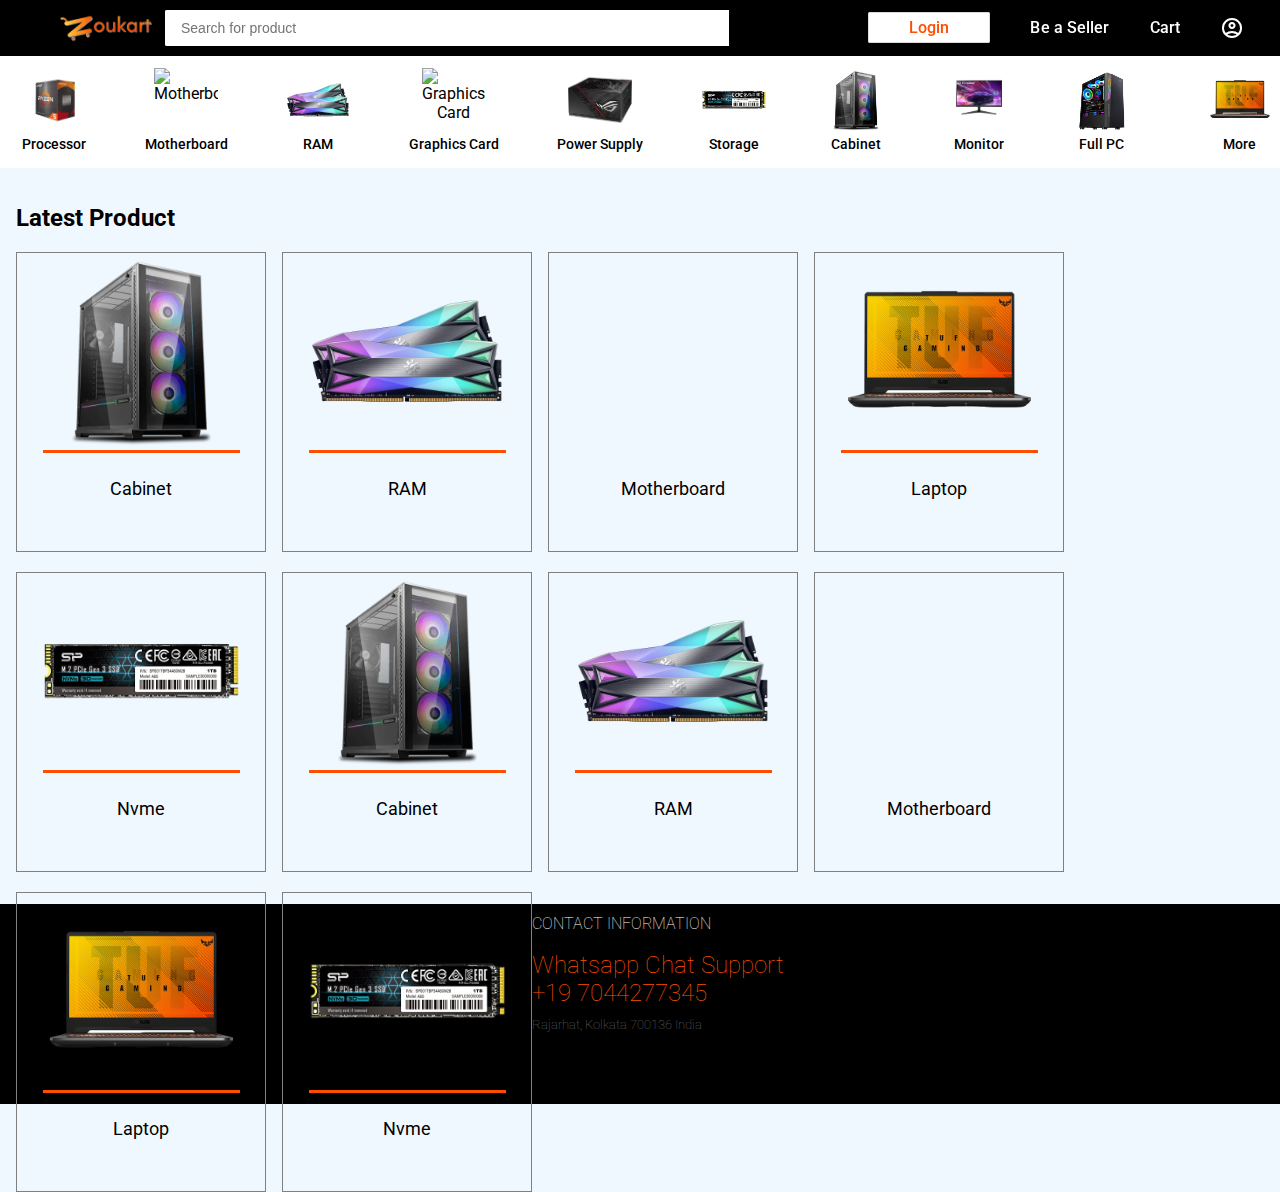
==== index.html @ 6c819868 "Add files via upload" ====
<!DOCTYPE html>
<html lang="en">
<head>
    <meta charset="UTF-8">
    <meta http-equiv="X-UA-Compatible" content="IE=edge">
    <meta name="viewport" content="width=device-width, initial-scale=l1.0">
    <title>Zoukart</title>
    <link rel="shortcut icon" href="img/zou-icon.ico" type="image/x-icon" />
    <link rel="stylesheet" href="style.css">
    <link rel="stylesheet" href="https://fonts.googleapis.com/css2?family=Material+Symbols+Outlined:opsz,wght,FILL,GRAD@48,300,0,0" />
</head>
<body>
    <div class="container">
        <div>
            <div class="nav">
                <div class="nav1">
                    <div class="nav1-l1"></div>
                    <div class="nav1-2">
                        <div class="brand">
                            <div class="brand1">
                                <img src="img/zou.png" alt="Zoukart" srcset="" class="icon" width="95">
                            </div>
                        </div>
                        <div class="searchbar">
                            <form class="sbform" action="/search" method="get">
                                <div class="searchcol _searcol">
                                    <div class="searchtext">
                                        <input class="searchtext1" type="text" name="q" autocomplete="off" title="Search for products" placeholder="Search for product" value="">
                                    </div>
                                </div>
                            </form>
                        </div>
                        <div class="foruserandseller login1">
                            <div class="login2">
                                <div class="logi login3">
                                    <div>
                                        <a class="loginlink" href="login/login.html">Login</a>
                                    </div>
                                </div>
                            </div>
                        </div>
                        <div class="foruserandseller">
                            <a href="" class="sellerpage">
                                <span>Be a Seller</span>
                            </a>
                        </div>
                        <div class="foruserandseller">
                                    <a class="cartpage" href="">
                                        <span>Cart</span>
                                    </a>
                        </div>
                        <div class="foruserandseller">
                            <a class="useraccount" href="">
                                <span class="material-symbols-outlined">
                                    account_circle
                                    </span>
                            </a>
                        </div>
                    </div>
                    <div class="nav1-l1"></div>
                </div>
            </div>
            <div class="productbanner">
                <div class="proban1">
                    <div class="proban2">
                        <div class="category">
                            <a href="https://zoukart.com/product-category/processor">
                                <div class="cat">
                                    <div class="cat1" style="height: 64px; width: 64px;">
                                        <img loading="lazy" class="ima" alt="Processor" src="img/processor.png">
                                    </div>
                                </div>
                                <div class="catname">Processor</div>
                            </a>
                        </div>
                        <div class="category">
                            <a href="https://zoukart.com/product-category/motherboard">
                                <div class="cat">
                                     <div class="cat1" style="height: 64px; width: 64px;">
                                         <img loading="lazy" class="ima" alt="Motherboard" src="img/motherboard.png">
                                     </div>
                                </div>
                                <div class="catname">Motherboard</div>
                            </a>
                        </div>
                        <div class="category">
                            <a href="https://zoukart.com/product-category/memory-ram/?orderby=date">
                                <div class="cat">
                                    <div class="cat1" style="height: 64px; width: 64px;">
                                        <img loading="lazy" class="ima" alt="RAM" src="img/ram.png">
                                    </div>
                               </div>
                               <div class="catname">RAM</div>
                            </a></div>
                        <div class="category">
                            <a href="https://zoukart.com/product-category/graphics-card/">
                                <div class="cat">
                                    <div class="cat1" style="height: 64px; width: 64px;">
                                        <img loading="lazy" class="ima" alt="Graphics Card" src="img/gcard.png">
                                    </div>
                               </div>
                               <div class="catname">Graphics Card</div>
                            </a></div>
                        <div class="category">
                            <a href="https://zoukart.com/product-category/power-supply/?orderby=date">
                                <div class="cat">
                                    <div class="cat1" style="height: 64px; width: 64px;">
                                        <img loading="lazy" class="ima" alt="Power Supply" src="img/ps.png">
                                    </div>
                               </div>
                               <div class="catname">Power Supply</div>
                            </a></div>
                        <div class="category">
                            <a href="">
                                <div class="cat">
                                    <div class="cat1" style="height: 64px; width: 64px;">
                                        <img loading="lazy" class="ima" alt="Storage" src="img/storage.png">
                                    </div>
                               </div>
                               <div class="catname">Storage</div>
                            </a></div>
                        <div class="category">
                            <a href="">
                                <div class="cat">
                                    <div class="cat1" style="height: 64px; width: 64px;">
                                        <img loading="lazy" class="ima" alt="Cabinet" src="img/cabinet.png">
                                    </div>
                               </div>
                               <div class="catname">Cabinet</div>
                            </a></div>
                        <div class="category">
                            <a href="">
                                <div class="cat">
                                    <div class="cat1" style="height: 64px; width: 64px;">
                                        <img loading="lazy" class="ima" alt="Monitor" src="img/monitor.png">
                                    </div>
                               </div>
                               <div class="catname">Monitor</div>
                            </a></div>
                        <div class="category">
                            <a href="">
                                <div class="cat">
                                    <div class="cat1" style="height: 64px; width: 64px;">
                                        <img loading="lazy" class="ima" alt="Full PC" src="img/prebuilt.png">
                                    </div>
                               </div>
                               <div class="catname">Full PC</div>
                            </a></div>
                        <div class="category">
                            <a href="">
                                <div class="cat">
                                    <div class="cat1" style="height: 64px; width: 64px;">
                                        <img loading="lazy" class="ima" alt="More" src="img/laptop.png">
                                    </div>
                               </div>
                               <div class="catname">More</div>
                            </a>
                        </div>
                    </div>
                </div>
            </div>
            <div class="rest part">
                <div class="slide show" style="padding: 0px 0px 10px;"></div>
                <div class="slide show" style="border-left: 0px;border-top: 0px;border-right: 0px;padding: 0px 0px 10px;">
                    <div class="slider"></div>
                </div>
            </div>
            <div class="maincontent">
                <div class="latestproduct">
                    <h2>Latest Product</h2>
                    <div class="l1">
                        <div class="l2"><img class="limg" src="img/cabinet.png" alt=""><p>Cabinet</p></div>
                    </div>
                    <div class="l1">
                        <div class="l2"><img class="limg" src="img/ram.png" alt=""><p>RAM</p></div>
                    </div>
                    <div class="l1">
                        <div class="l2"><img class="limg" src="img/motherboard.png" alt=""><p>Motherboard</p></div>
                    </div>
                    <div class="l1">
                        <div class="l2"><img class="limg" src="img/laptop.png" alt=""><p>Laptop</p></div>
                    </div>
                    <div class="l1">
                        <div class="l2"><img class="limg" src="img/storage.png" alt=""><p>Nvme</p></div>
                    </div>
                    <div class="l1">
                        <div class="l2"><img class="limg" src="img/cabinet.png" alt=""><p>Cabinet</p></div>
                    </div>
                    <div class="l1">
                        <div class="l2"><img class="limg" src="img/ram.png" alt=""><p>RAM</p></div>
                    </div>
                    <div class="l1">
                        <div class="l2"><img class="limg" src="img/motherboard.png" alt=""><p>Motherboard</p></div>
                    </div>
                    <div class="l1">
                        <div class="l2"><img class="limg" src="img/laptop.png" alt=""><p>Laptop</p></div>
                    </div>
                    <div class="l1">
                        <div class="l2"><img class="limg" src="img/storage.png" alt=""><p>Nvme</p></div>
                    </div>
                </div>
            </div>
            <div class="footer">
                <div class="box1">
                    <h4>CONTACT INFORMATION</h4><br>
                    <h2 class="con">Whatsapp Chat Support</h2>
                    <h2 class="num">+19 7044277345</h2>
                    <h5>Rajarhat, Kolkata 700136 India</h5>
                </div>
            </div>
        </div>
    </div>
    <script src="script.js"></script>
</body>
</html>
---- style.css ----
@import url('https://fonts.googleapis.com/css2?family=Roboto&display=swap');


body{
    background-color: aliceblue;
}
*{
    box-sizing: border-box;
    margin: 0;
    padding: 0;
}
a {
    font-family: 'Roboto', sans-serif;
    text-decoration: none;
    outline: none;
    color: inherit;
}
h2 {
    font-family: 'Roboto', sans-serif;
    text-decoration: none;
    outline: none;
    color: inherit;
    margin-bottom: 0px;
    margin-left: 16px;
}
h4 {
    font-family: 'Roboto', sans-serif;
    text-decoration: none;
    outline: none;
    color: inherit;
    color: #fff;
    padding-top: 10px;
    margin-left: 16px;
    font-weight: 100;
}
h5 {
    font-family: 'Roboto', sans-serif;
    text-decoration: none;
    outline: none;
    color: inherit;
    color: rgb(114, 112, 112);
    padding-top: 10px;
    margin-left: 16px;
    font-weight: 100;
}

#container{
    height: 100%;
}
.nav{
    padding-bottom: 56px;
    min-width: 978px;
    position: relative;
}
.nav1{
    position: fixed;
    display: flex;
    will-change: transform;
    width: 100%;
    height: 56px;
    background-color: black;
    color: white;
    z-index: 10;
    flex-direction: row;

}
.nav1 .nav1-1{
    height: 100%;
    min-width: 124px;
}
.nav1 .nav1-2 {
    max-width: 1248px;
    width: 100%;
    display: flex;
    height: 100%;
    margin: 0 auto;
}
.nav1 .nav1-2 .brand{
    justify-content: flex-end;
    min-width: 137px;
    display: flex;
    height: 56px;
}
.brand1 {
    display: flex;
    flex-direction: column;
    justify-content: center;
}
.icon {
    display: block;
}
.nav1 .searchbar {
    display: flex;
    justify-content: flex-start;
    height: 100%;
    min-width: 304px;
    width: calc(100% - 540px);
    margin: 0 auto 0 12px;
    align-items: center;
}
.sbform {
    display: inline block;
    box-shadow: 0 2px 4px 0 rgb(0, 0, 0 / 23%);
    width: 100%;
    height: 36px;
    max-width: 564px;
    position: relative;
}
.searchbar {
    width: 100%;
}
.sbform ._searcol {
    display: flex;
    background-color: white;
    justify-content: space-between;
    border-radius: 2px;
    height: 100%;
}

.searchcol {
    width: 100%;
    height: 100%;
}
.sbform ._searcol .searchtext {
    position: relative;
    display: inline-block;
    width: 100%;
}
.sbform ._searcol .searchtext1 {
    padding: 0 16px;
    border-radius: 2px 0 0 2px;
    border: 0;
    outline: 0 none;
    font-size: 14px;
    height: 36px;
    width: 100%;
}
.nav1 .foruserandseller .login1{
    align-items: center;
    min-width: 112px;
}
.nav1 .foruserandseller {
    display: flex;
    flex: 0 0 auto;
    margin: 0 20px;
    max-width: 150px;
    justify-content: flex-end;
}
.login2 {
    display: flex;
    align-items: center;
    cursor: pointer;
    height: 100%;
    line-height: 20px;
    font-size: 16px;
    letter-spacing: .1px;
    font-weight: 500;
    color: #fff;
    user-select: none;
}
.logi {
    display: inline-block;
    position: relative;
}
.login3 {
    cursor: pointer;
}
.loginlink {
    color: #FF4E00;
    font-weight: 500;
    background-color: #fff;
    cursor: pointer;
    border-radius: 2px;
    height: 32px;
    padding: 5px 40px;
    border: 1px solid #dbdbdb;
}
.sellerpage {
    display: flex;
    align-items: center;
    line-height: 20px;
    font-size: 16px;
    letter-spacing: .1px;
    font-weight: 500;
    color: #fff;
    position: relative;
}
.cartpage {
    display: flex;
    align-items: center;
    line-height: 20px;
    font-size: 16px;
    letter-spacing: .1px;
    font-weight: 500;
    color: #fff;
    position: relative;
}
.useraccount {
    display: flex;
    align-items: center;
    line-height: 20px;
    font-size: 20px;
    letter-spacing: .1px;
    font-weight: 500;
    color: #fff;
    position: relative;
}
.productbanner {
    background-color: white;
    min-height: 112px;
    color: black;
    z-index: 6;
    width: 100%;
}
.proban1{
    width: 100%;
    display: flex;
    align-items: center;
    justify-content: center;
    background-color: #fff;
    box-shadow: 0 1px 1px 0 rgb(0, 0, 0 / 16%);
}
.proban2 {
    display: flex;
    position: sticky;
    justify-content: space-between;
    flex-direction: row;
    max-width: 1280px;
    color: black;
    width: 100%;
}
.category:first-child {
    padding-left: 22px;
}
.category {
    padding: 12px 8px;
    text-align: center;
    cursor: pointer;
}
.category:last-child {
    padding-left: 24px;
}
.cat {
    margin-bottom: 4px;
}
.cat1 {
    position: relative;
    margin: 0 auto;
}
.ima {
    position: absolute;
    inset: 0px;
    margin: auto;
    opacity: 1;
    max-width: 100%;
    max-height: 100%;
}
.catname {
    font-size: 14px;
    letter-spacing: 0;
    font-weight: 500;
}
.part {
    width: 100%;
    position: relative;
}
.rest {
    margin: 0 auto;
    min-width: 978px;
    max-width: 1680px;
    padding: 8px;
}
.slide {
    display: block;
}
.slider {
    max-width: 1680px;
    overflow: hidden;
    position: relative;
}
.maincontent {
    height: 700px;
}
.l1 {
    width: 250px;
    height: 300px;
    border: 1px solid gray;
    margin-left: 16px;
    display: flex;
    float: left;
    margin-top: 20px;
}
.l2 {
    width: 100%;
    height: 200px;
    margin-top: 0;
}
.l2 .limg {
    margin: auto;
    opacity: 1;
    height: 200px;
    margin-top: 0;
    display: flex;
    justify-self: center;
    border-bottom: #FF4E00 solid ;
}
p {
    font-family: 'Roboto', sans-serif;
    margin: auto;
    text-align: center;
    margin-top: 25px;
    font-size: large;
}
.footer {
    height: 200px;
    width: 100%;
    background-color: black;
    bottom: 0;
    margin-bottom: 0;
}

.con , .num {
    color: #FF4E00;
    font-family: 'Roboto', sans-serif;
    font-weight: 100;
}
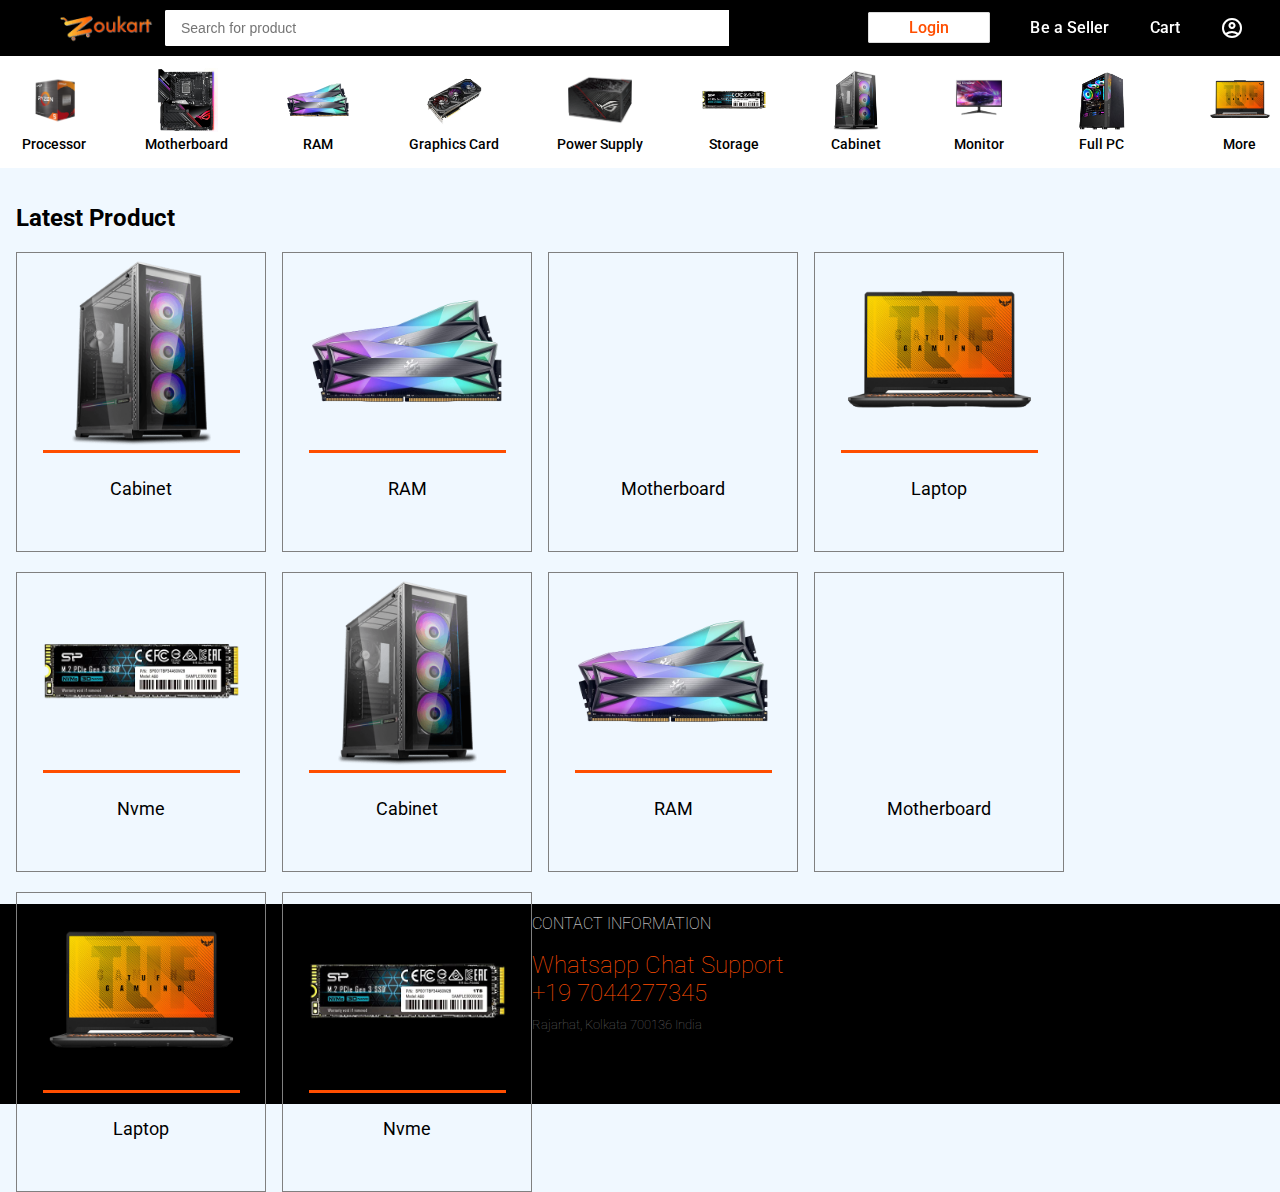
==== commit 5eb8f1f5: "Update index.html" ====
--- a/index.html
+++ b/index.html
@@ -77,7 +77,7 @@
                             <a href="https://zoukart.com/product-category/motherboard">
                                 <div class="cat">
                                      <div class="cat1" style="height: 64px; width: 64px;">
-                                         <img loading="lazy" class="ima" alt="Motherboard" src="img/motherboard.png">
+                                         <img loading="lazy" class="ima" alt="Motherboard" src="img/motherboard.jpg">
                                      </div>
                                 </div>
                                 <div class="catname">Motherboard</div>
@@ -96,7 +96,7 @@
                             <a href="https://zoukart.com/product-category/graphics-card/">
                                 <div class="cat">
                                     <div class="cat1" style="height: 64px; width: 64px;">
-                                        <img loading="lazy" class="ima" alt="Graphics Card" src="img/gcard.png">
+                                        <img loading="lazy" class="ima" alt="Graphics Card" src="img/gcard.jpg">
                                     </div>
                                </div>
                                <div class="catname">Graphics Card</div>
@@ -212,4 +212,4 @@
     </div>
     <script src="script.js"></script>
 </body>
-</html>+</html>
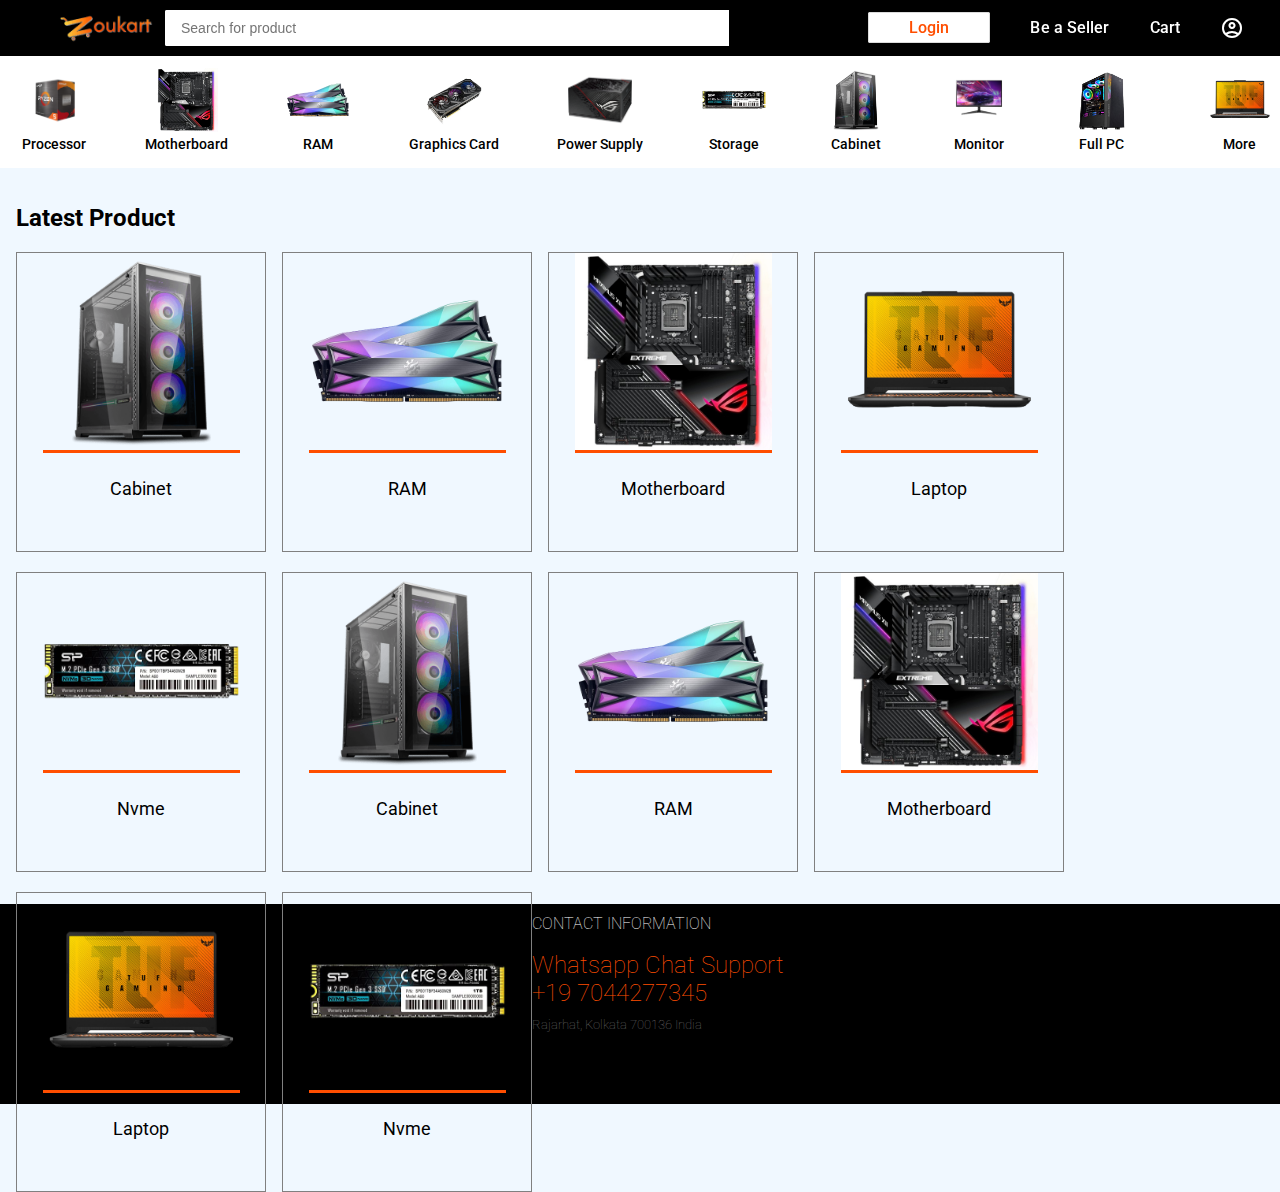
==== commit cd2e60b4: "Update index.html" ====
--- a/index.html
+++ b/index.html
@@ -175,7 +175,7 @@
                         <div class="l2"><img class="limg" src="img/ram.png" alt=""><p>RAM</p></div>
                     </div>
                     <div class="l1">
-                        <div class="l2"><img class="limg" src="img/motherboard.png" alt=""><p>Motherboard</p></div>
+                        <div class="l2"><img class="limg" src="img/motherboard.jpg" alt=""><p>Motherboard</p></div>
                     </div>
                     <div class="l1">
                         <div class="l2"><img class="limg" src="img/laptop.png" alt=""><p>Laptop</p></div>
@@ -190,7 +190,7 @@
                         <div class="l2"><img class="limg" src="img/ram.png" alt=""><p>RAM</p></div>
                     </div>
                     <div class="l1">
-                        <div class="l2"><img class="limg" src="img/motherboard.png" alt=""><p>Motherboard</p></div>
+                        <div class="l2"><img class="limg" src="img/motherboard.jpg" alt=""><p>Motherboard</p></div>
                     </div>
                     <div class="l1">
                         <div class="l2"><img class="limg" src="img/laptop.png" alt=""><p>Laptop</p></div>
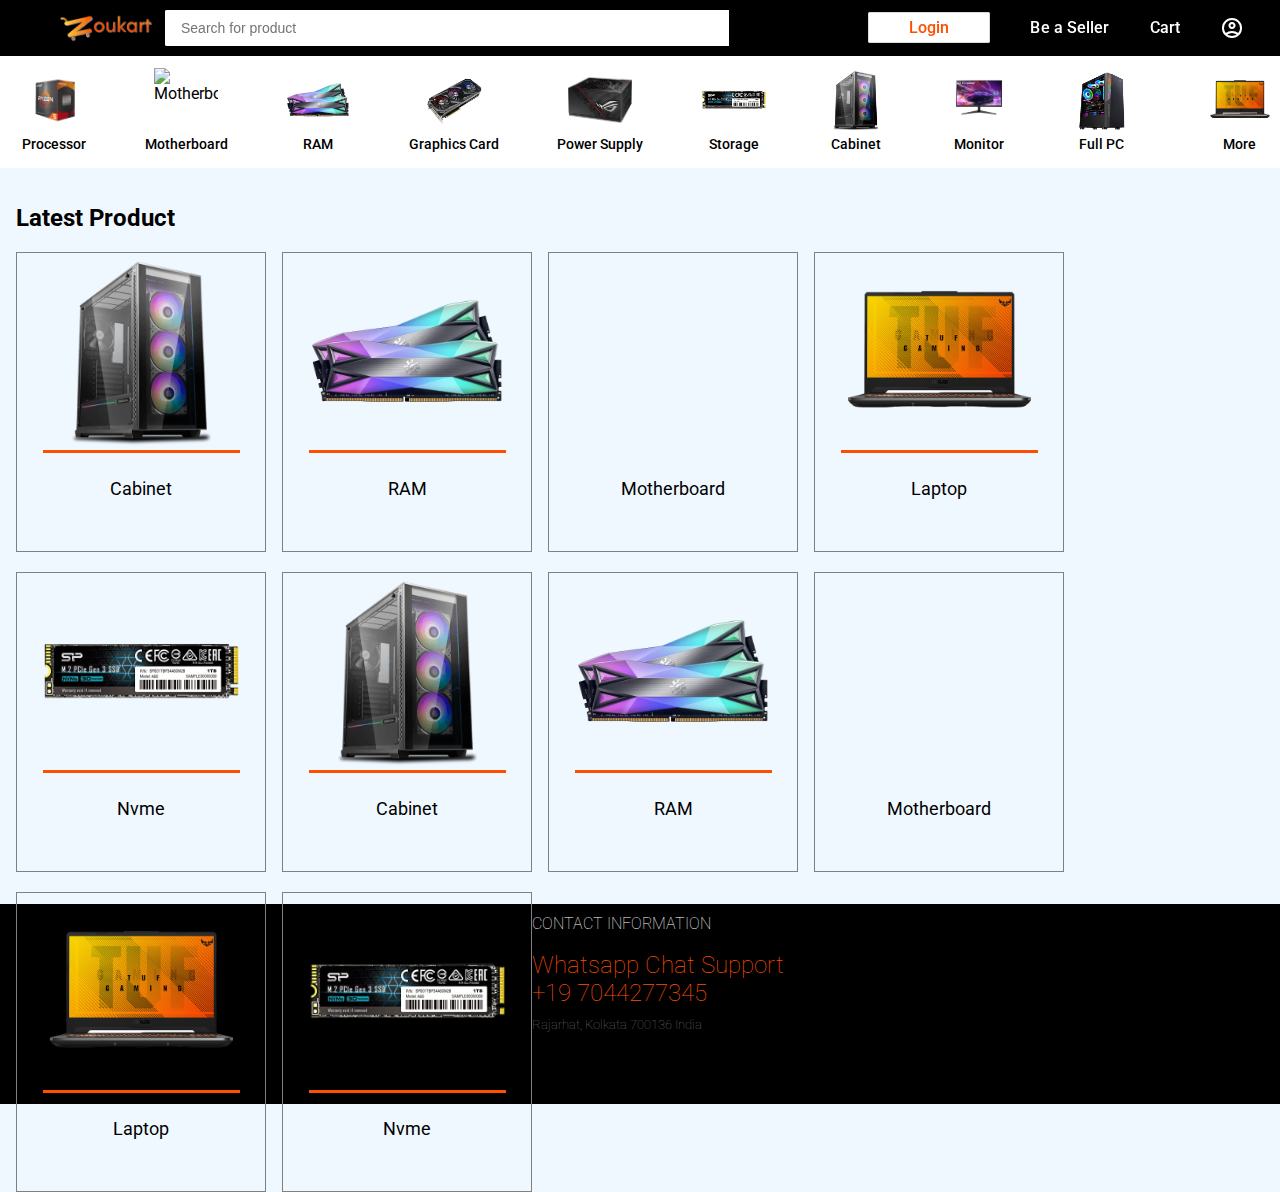
==== commit 8467345d: "Update index.html" ====
--- a/index.html
+++ b/index.html
@@ -77,7 +77,7 @@
                             <a href="https://zoukart.com/product-category/motherboard">
                                 <div class="cat">
                                      <div class="cat1" style="height: 64px; width: 64px;">
-                                         <img loading="lazy" class="ima" alt="Motherboard" src="img/motherboard.jpg">
+                                         <img loading="lazy" class="ima" alt="Motherboard" src="img/motherboard.png">
                                      </div>
                                 </div>
                                 <div class="catname">Motherboard</div>
@@ -175,7 +175,7 @@
                         <div class="l2"><img class="limg" src="img/ram.png" alt=""><p>RAM</p></div>
                     </div>
                     <div class="l1">
-                        <div class="l2"><img class="limg" src="img/motherboard.jpg" alt=""><p>Motherboard</p></div>
+                        <div class="l2"><img class="limg" src="img/motherboard.png" alt=""><p>Motherboard</p></div>
                     </div>
                     <div class="l1">
                         <div class="l2"><img class="limg" src="img/laptop.png" alt=""><p>Laptop</p></div>
@@ -190,7 +190,7 @@
                         <div class="l2"><img class="limg" src="img/ram.png" alt=""><p>RAM</p></div>
                     </div>
                     <div class="l1">
-                        <div class="l2"><img class="limg" src="img/motherboard.jpg" alt=""><p>Motherboard</p></div>
+                        <div class="l2"><img class="limg" src="img/motherboard.png" alt=""><p>Motherboard</p></div>
                     </div>
                     <div class="l1">
                         <div class="l2"><img class="limg" src="img/laptop.png" alt=""><p>Laptop</p></div>
